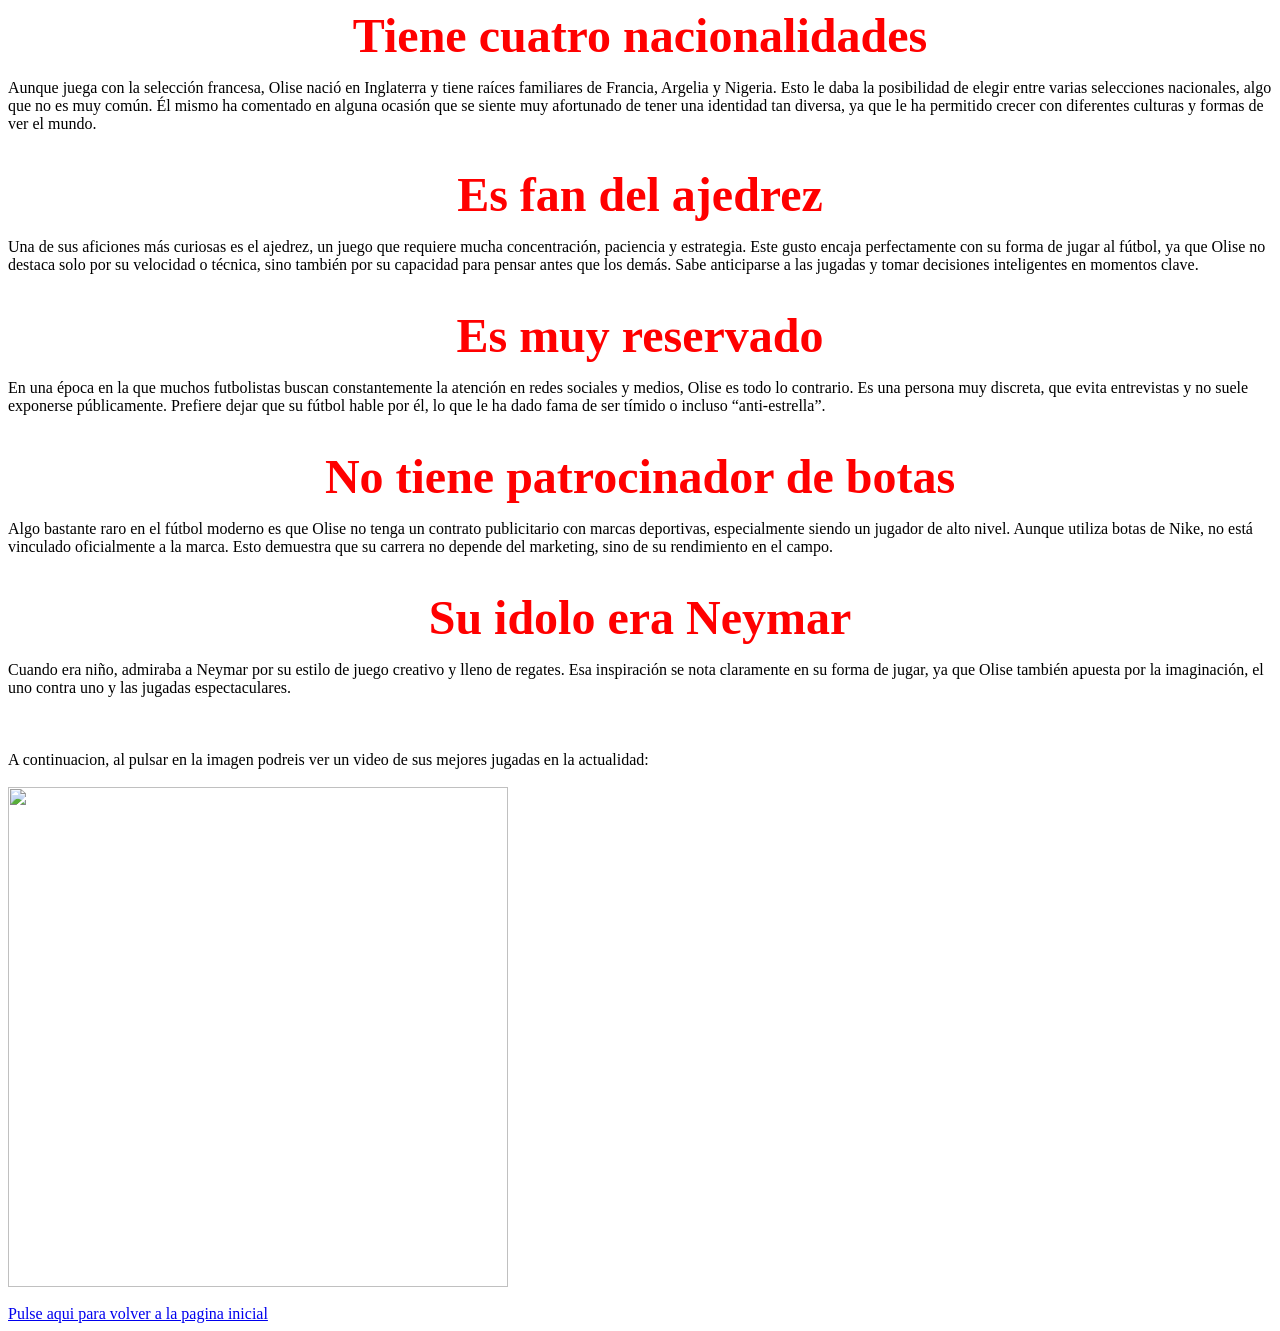
==== fanzone.html @ bca3d7e3 "Primera web" ====
<html>
<head>
<title>
Curiosidades
</title>
</head>
<body>
<font color="red" size="10">
<b>
<p align="center"> Tiene cuatro nacionalidades
</font color="red" size="10">
</p>
</b>
Aunque juega con la selección francesa, Olise nació en Inglaterra y tiene raíces familiares de Francia, Argelia y Nigeria. Esto le daba la posibilidad de elegir entre varias selecciones nacionales, algo que no es muy común. Él mismo ha comentado en alguna ocasión que se siente muy afortunado de tener una identidad tan diversa, ya que le ha permitido crecer con diferentes culturas y formas de ver el mundo.
<br></br>
<font color="red" size="10">
<b>
<p align="center"> Es fan del ajedrez
</font color="red" size="10">
</p>
</b>
Una de sus aficiones más curiosas es el ajedrez, un juego que requiere mucha concentración, paciencia y estrategia. Este gusto encaja perfectamente con su forma de jugar al fútbol, ya que Olise no destaca solo por su velocidad o técnica, sino también por su capacidad para pensar antes que los demás. Sabe anticiparse a las jugadas y tomar decisiones inteligentes en momentos clave.
<br></br>
<font color="red" size="10">
<b>
<p align="center"> Es muy reservado
</font color="red" size="10">
</p>
</b>
En una época en la que muchos futbolistas buscan constantemente la atención en redes sociales y medios, Olise es todo lo contrario. Es una persona muy discreta, que evita entrevistas y no suele exponerse públicamente. Prefiere dejar que su fútbol hable por él, lo que le ha dado fama de ser tímido o incluso “anti-estrella”.
<br></br>
<font color="red" size="10">
<b>
<p align="center"> No tiene patrocinador de botas
</font color="red" size="10">
</p>
</b>
Algo bastante raro en el fútbol moderno es que Olise no tenga un contrato publicitario con marcas deportivas, especialmente siendo un jugador de alto nivel. Aunque utiliza botas de Nike, no está vinculado oficialmente a la marca. Esto demuestra que su carrera no depende del marketing, sino de su rendimiento en el campo.
<br></br>
<font color="red" size="10">
<b>
<p align="center"> Su idolo era Neymar
</font color="red" size="10">
</p>
</b>
Cuando era niño, admiraba a Neymar por su estilo de juego creativo y lleno de regates. Esa inspiración se nota claramente en su forma de jugar, ya que Olise también apuesta por la imaginación, el uno contra uno y las jugadas espectaculares.
<br></br>
<br></br>
A continuacion, al pulsar en la imagen podreis ver un video de sus mejores jugadas en la actualidad:
<br></br>
<a href="https://www.youtube.com/watch?v=WwLtjKrTuns"> <img src="imagenes/123.jpg" size="3" width="500"> </a>

<br></br>
<a href="index.html">Pulse aqui para volver a la pagina inicial</a>
</body>
</html>
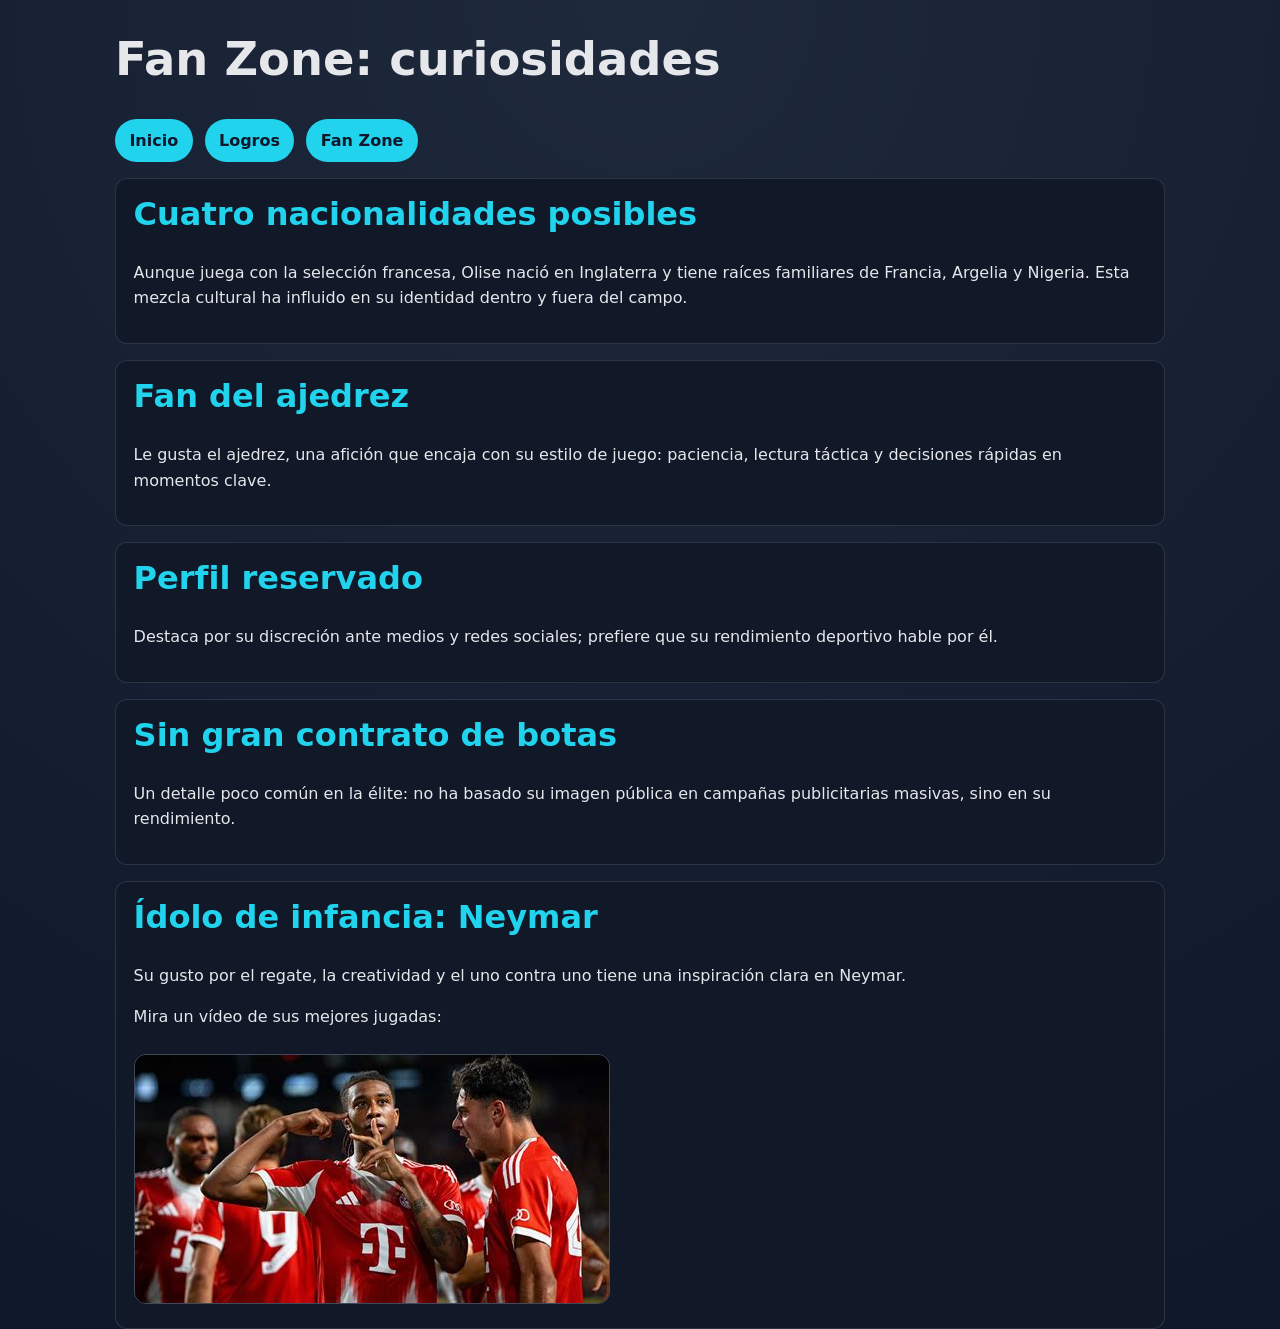
==== commit a32522fb: "Mejora general del diseño y contenido de la web" ====
--- a/fanzone.html
+++ b/fanzone.html
@@ -1,56 +1,50 @@
-<html>
+<!doctype html>
+<html lang="es">
 <head>
-<title>
-Curiosidades
-</title>
+  <meta charset="UTF-8">
+  <meta name="viewport" content="width=device-width, initial-scale=1.0">
+  <title>Michael Olise | Fan Zone</title>
+  <link rel="stylesheet" href="styles.css">
 </head>
 <body>
-<font color="red" size="10">
-<b>
-<p align="center"> Tiene cuatro nacionalidades
-</font color="red" size="10">
-</p>
-</b>
-Aunque juega con la selección francesa, Olise nació en Inglaterra y tiene raíces familiares de Francia, Argelia y Nigeria. Esto le daba la posibilidad de elegir entre varias selecciones nacionales, algo que no es muy común. Él mismo ha comentado en alguna ocasión que se siente muy afortunado de tener una identidad tan diversa, ya que le ha permitido crecer con diferentes culturas y formas de ver el mundo.
-<br></br>
-<font color="red" size="10">
-<b>
-<p align="center"> Es fan del ajedrez
-</font color="red" size="10">
-</p>
-</b>
-Una de sus aficiones más curiosas es el ajedrez, un juego que requiere mucha concentración, paciencia y estrategia. Este gusto encaja perfectamente con su forma de jugar al fútbol, ya que Olise no destaca solo por su velocidad o técnica, sino también por su capacidad para pensar antes que los demás. Sabe anticiparse a las jugadas y tomar decisiones inteligentes en momentos clave.
-<br></br>
-<font color="red" size="10">
-<b>
-<p align="center"> Es muy reservado
-</font color="red" size="10">
-</p>
-</b>
-En una época en la que muchos futbolistas buscan constantemente la atención en redes sociales y medios, Olise es todo lo contrario. Es una persona muy discreta, que evita entrevistas y no suele exponerse públicamente. Prefiere dejar que su fútbol hable por él, lo que le ha dado fama de ser tímido o incluso “anti-estrella”.
-<br></br>
-<font color="red" size="10">
-<b>
-<p align="center"> No tiene patrocinador de botas
-</font color="red" size="10">
-</p>
-</b>
-Algo bastante raro en el fútbol moderno es que Olise no tenga un contrato publicitario con marcas deportivas, especialmente siendo un jugador de alto nivel. Aunque utiliza botas de Nike, no está vinculado oficialmente a la marca. Esto demuestra que su carrera no depende del marketing, sino de su rendimiento en el campo.
-<br></br>
-<font color="red" size="10">
-<b>
-<p align="center"> Su idolo era Neymar
-</font color="red" size="10">
-</p>
-</b>
-Cuando era niño, admiraba a Neymar por su estilo de juego creativo y lleno de regates. Esa inspiración se nota claramente en su forma de jugar, ya que Olise también apuesta por la imaginación, el uno contra uno y las jugadas espectaculares.
-<br></br>
-<br></br>
-A continuacion, al pulsar en la imagen podreis ver un video de sus mejores jugadas en la actualidad:
-<br></br>
-<a href="https://www.youtube.com/watch?v=WwLtjKrTuns"> <img src="imagenes/123.jpg" size="3" width="500"> </a>
+  <header class="container">
+    <h1>Fan Zone: curiosidades</h1>
+    <nav>
+      <a class="nav-link" href="index.html">Inicio</a>
+      <a class="nav-link" href="logros.html">Logros</a>
+      <a class="nav-link" href="fanzone.html">Fan Zone</a>
+    </nav>
+  </header>
 
-<br></br>
-<a href="index.html">Pulse aqui para volver a la pagina inicial</a>
+  <main class="container grid">
+    <section class="card">
+      <h2>Cuatro nacionalidades posibles</h2>
+      <p>Aunque juega con la selección francesa, Olise nació en Inglaterra y tiene raíces familiares de Francia, Argelia y Nigeria. Esta mezcla cultural ha influido en su identidad dentro y fuera del campo.</p>
+    </section>
+
+    <section class="card">
+      <h2>Fan del ajedrez</h2>
+      <p>Le gusta el ajedrez, una afición que encaja con su estilo de juego: paciencia, lectura táctica y decisiones rápidas en momentos clave.</p>
+    </section>
+
+    <section class="card">
+      <h2>Perfil reservado</h2>
+      <p>Destaca por su discreción ante medios y redes sociales; prefiere que su rendimiento deportivo hable por él.</p>
+    </section>
+
+    <section class="card">
+      <h2>Sin gran contrato de botas</h2>
+      <p>Un detalle poco común en la élite: no ha basado su imagen pública en campañas publicitarias masivas, sino en su rendimiento.</p>
+    </section>
+
+    <section class="card">
+      <h2>Ídolo de infancia: Neymar</h2>
+      <p>Su gusto por el regate, la creatividad y el uno contra uno tiene una inspiración clara en Neymar.</p>
+      <p>Mira un vídeo de sus mejores jugadas:</p>
+      <a class="video-link" href="https://www.youtube.com/watch?v=WwLtjKrTuns" target="_blank" rel="noopener noreferrer">
+        <img src="imagenes/123.jpg" alt="Vídeo de mejores jugadas de Michael Olise">
+      </a>
+    </section>
+  </main>
 </body>
 </html>
--- a/styles.css
+++ b/styles.css
@@ -0,0 +1,54 @@
+:root {
+  --bg: #0f172a;
+  --panel: #111827;
+  --text: #e5e7eb;
+  --muted: #94a3b8;
+  --accent: #22d3ee;
+  --accent-2: #38bdf8;
+}
+* { box-sizing: border-box; }
+body {
+  margin: 0;
+  font-family: system-ui, -apple-system, Segoe UI, Roboto, Arial, sans-serif;
+  line-height: 1.6;
+  color: var(--text);
+  background: radial-gradient(circle at top, #1e293b, var(--bg));
+}
+.container { width: min(1050px, 92%); margin: 0 auto; }
+header { padding: 2rem 0 1rem; }
+nav { display: flex; gap: .75rem; flex-wrap: wrap; margin-top: 1rem; }
+.nav-link {
+  text-decoration: none;
+  color: #0f172a;
+  background: var(--accent);
+  padding: .55rem .9rem;
+  border-radius: 999px;
+  font-weight: 700;
+}
+.hero {
+  background: linear-gradient(135deg, rgba(34,211,238,.16), rgba(56,189,248,.08));
+  border: 1px solid rgba(148,163,184,.2);
+  border-radius: 16px;
+  padding: 1.5rem;
+}
+h1, h2 { line-height: 1.2; margin-top: 0; }
+h1 { font-size: clamp(2rem, 4vw, 2.9rem); }
+h2 { font-size: clamp(1.4rem, 2.8vw, 2rem); color: var(--accent); }
+.grid { display: grid; gap: 1rem; }
+.grid.two { grid-template-columns: repeat(auto-fit, minmax(250px, 1fr)); }
+.card {
+  background: var(--panel);
+  border: 1px solid rgba(148,163,184,.2);
+  border-radius: 12px;
+  padding: 1rem 1.1rem;
+}
+ul { margin: .4rem 0 0; padding-left: 1.2rem; }
+img {
+  max-width: 100%;
+  border-radius: 12px;
+  border: 1px solid rgba(148,163,184,.35);
+}
+.gallery { display: grid; gap: 1rem; grid-template-columns: repeat(auto-fit, minmax(280px, 1fr)); }
+.footer { padding: 2rem 0; color: var(--muted); }
+a { color: var(--accent-2); }
+.video-link { display: inline-block; margin-top: .5rem; }
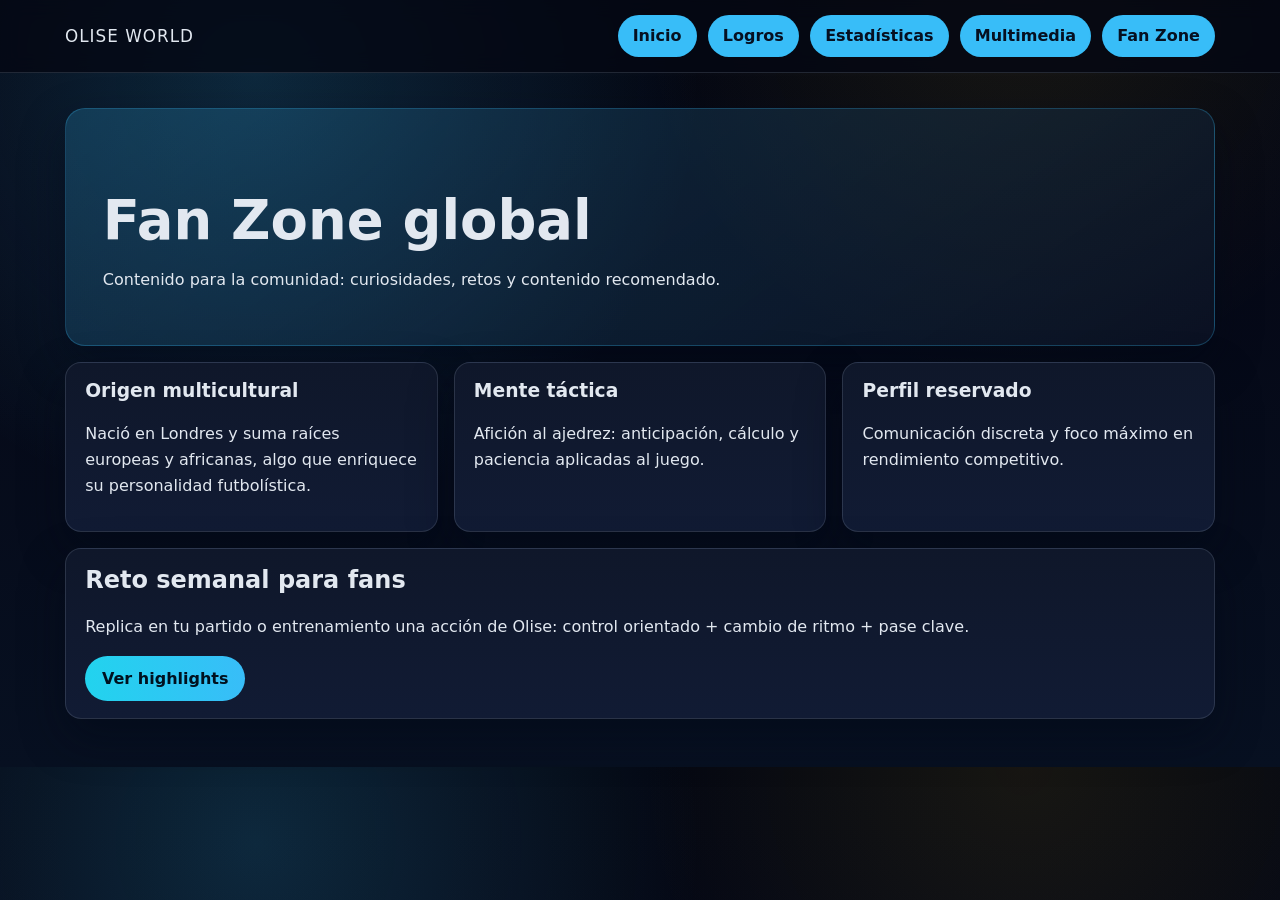
==== commit 6fcbae56: "Rediseña la web con experiencia premium y nuevas secciones" ====
--- a/fanzone.html
+++ b/fanzone.html
@@ -7,43 +7,35 @@
   <link rel="stylesheet" href="styles.css">
 </head>
 <body>
-  <header class="container">
-    <h1>Fan Zone: curiosidades</h1>
-    <nav>
-      <a class="nav-link" href="index.html">Inicio</a>
-      <a class="nav-link" href="logros.html">Logros</a>
-      <a class="nav-link" href="fanzone.html">Fan Zone</a>
-    </nav>
+  <header class="topbar">
+    <div class="container topbar-content">
+      <p class="logo">OLISE WORLD</p>
+      <nav>
+        <a class="nav-link" href="index.html">Inicio</a>
+        <a class="nav-link" href="logros.html">Logros</a>
+        <a class="nav-link" href="estadisticas.html">Estadísticas</a>
+        <a class="nav-link" href="multimedia.html">Multimedia</a>
+        <a class="nav-link" href="fanzone.html">Fan Zone</a>
+      </nav>
+    </div>
   </header>
 
   <main class="container grid">
-    <section class="card">
-      <h2>Cuatro nacionalidades posibles</h2>
-      <p>Aunque juega con la selección francesa, Olise nació en Inglaterra y tiene raíces familiares de Francia, Argelia y Nigeria. Esta mezcla cultural ha influido en su identidad dentro y fuera del campo.</p>
+    <section class="hero">
+      <h1>Fan Zone global</h1>
+      <p>Contenido para la comunidad: curiosidades, retos y contenido recomendado.</p>
+    </section>
+
+    <section class="grid three">
+      <article class="card"><h3>Origen multicultural</h3><p>Nació en Londres y suma raíces europeas y africanas, algo que enriquece su personalidad futbolística.</p></article>
+      <article class="card"><h3>Mente táctica</h3><p>Afición al ajedrez: anticipación, cálculo y paciencia aplicadas al juego.</p></article>
+      <article class="card"><h3>Perfil reservado</h3><p>Comunicación discreta y foco máximo en rendimiento competitivo.</p></article>
     </section>
 
     <section class="card">
-      <h2>Fan del ajedrez</h2>
-      <p>Le gusta el ajedrez, una afición que encaja con su estilo de juego: paciencia, lectura táctica y decisiones rápidas en momentos clave.</p>
-    </section>
-
-    <section class="card">
-      <h2>Perfil reservado</h2>
-      <p>Destaca por su discreción ante medios y redes sociales; prefiere que su rendimiento deportivo hable por él.</p>
-    </section>
-
-    <section class="card">
-      <h2>Sin gran contrato de botas</h2>
-      <p>Un detalle poco común en la élite: no ha basado su imagen pública en campañas publicitarias masivas, sino en su rendimiento.</p>
-    </section>
-
-    <section class="card">
-      <h2>Ídolo de infancia: Neymar</h2>
-      <p>Su gusto por el regate, la creatividad y el uno contra uno tiene una inspiración clara en Neymar.</p>
-      <p>Mira un vídeo de sus mejores jugadas:</p>
-      <a class="video-link" href="https://www.youtube.com/watch?v=WwLtjKrTuns" target="_blank" rel="noopener noreferrer">
-        <img src="imagenes/123.jpg" alt="Vídeo de mejores jugadas de Michael Olise">
-      </a>
+      <h2>Reto semanal para fans</h2>
+      <p>Replica en tu partido o entrenamiento una acción de Olise: control orientado + cambio de ritmo + pase clave.</p>
+      <a class="btn" href="https://www.youtube.com/watch?v=WwLtjKrTuns" target="_blank" rel="noopener noreferrer">Ver highlights</a>
     </section>
   </main>
 </body>
--- a/styles.css
+++ b/styles.css
@@ -1,54 +1,190 @@
 :root {
-  --bg: #0f172a;
-  --panel: #111827;
-  --text: #e5e7eb;
+  --bg: #050816;
+  --panel: #0f172a;
+  --panel-soft: #111b34;
+  --text: #e2e8f0;
   --muted: #94a3b8;
-  --accent: #22d3ee;
-  --accent-2: #38bdf8;
+  --accent: #38bdf8;
+  --accent-2: #22d3ee;
+  --gold: #facc15;
+  --shadow: 0 18px 45px rgba(2, 8, 23, 0.45);
 }
-* { box-sizing: border-box; }
+
+* {
+  box-sizing: border-box;
+}
+
+html {
+  scroll-behavior: smooth;
+}
+
 body {
   margin: 0;
-  font-family: system-ui, -apple-system, Segoe UI, Roboto, Arial, sans-serif;
+  font-family: "Inter", system-ui, -apple-system, Segoe UI, Roboto, Arial, sans-serif;
   line-height: 1.6;
   color: var(--text);
-  background: radial-gradient(circle at top, #1e293b, var(--bg));
+  background:
+    radial-gradient(circle at 20% 10%, rgba(56, 189, 248, 0.18), transparent 36%),
+    radial-gradient(circle at 80% 0%, rgba(250, 204, 21, 0.08), transparent 30%),
+    linear-gradient(180deg, #040712, var(--bg) 30%, #071021);
 }
-.container { width: min(1050px, 92%); margin: 0 auto; }
-header { padding: 2rem 0 1rem; }
-nav { display: flex; gap: .75rem; flex-wrap: wrap; margin-top: 1rem; }
+
+.container {
+  width: min(1150px, 92%);
+  margin: 0 auto;
+}
+
+.topbar {
+  position: sticky;
+  top: 0;
+  z-index: 20;
+  backdrop-filter: blur(10px);
+  background: rgba(4, 7, 18, 0.78);
+  border-bottom: 1px solid rgba(148, 163, 184, 0.2);
+}
+
+.topbar-content {
+  min-height: 72px;
+  display: flex;
+  align-items: center;
+  justify-content: space-between;
+  gap: 1rem;
+}
+
+.logo {
+  margin: 0;
+  font-size: 1.05rem;
+  letter-spacing: 0.06em;
+  text-transform: uppercase;
+}
+
+nav {
+  display: flex;
+  gap: 0.7rem;
+  flex-wrap: wrap;
+  justify-content: flex-end;
+}
+
 .nav-link {
   text-decoration: none;
-  color: #0f172a;
+  color: #061021;
   background: var(--accent);
-  padding: .55rem .9rem;
+  border: 1px solid rgba(56, 189, 248, 0.55);
+  padding: 0.48rem 0.88rem;
+  border-radius: 999px;
+  font-weight: 700;
+  transition: transform 0.2s ease, box-shadow 0.2s ease;
+}
+
+.nav-link:hover {
+  transform: translateY(-1px);
+  box-shadow: 0 10px 20px rgba(56, 189, 248, 0.25);
+}
+
+main {
+  padding: 2.2rem 0 3rem;
+}
+
+.hero {
+  background: linear-gradient(145deg, rgba(56, 189, 248, 0.2), rgba(15, 23, 42, 0.58));
+  border: 1px solid rgba(56, 189, 248, 0.26);
+  border-radius: 20px;
+  padding: clamp(1.4rem, 3vw, 2.3rem);
+  box-shadow: var(--shadow);
+}
+
+.hero h1 {
+  font-size: clamp(2rem, 4.4vw, 3.4rem);
+  line-height: 1.1;
+  margin-bottom: 0.5rem;
+}
+
+.badge {
+  display: inline-flex;
+  align-items: center;
+  gap: 0.45rem;
+  padding: 0.35rem 0.75rem;
+  border-radius: 999px;
+  background: rgba(250, 204, 21, 0.12);
+  border: 1px solid rgba(250, 204, 21, 0.4);
+  color: #fde68a;
+  font-weight: 700;
+  font-size: 0.85rem;
+}
+
+.grid { display: grid; gap: 1rem; }
+.grid.two { grid-template-columns: repeat(auto-fit, minmax(260px, 1fr)); }
+.grid.three { grid-template-columns: repeat(auto-fit, minmax(220px, 1fr)); }
+
+.card {
+  background: linear-gradient(180deg, var(--panel), var(--panel-soft));
+  border: 1px solid rgba(148, 163, 184, 0.2);
+  border-radius: 16px;
+  padding: 1.05rem 1.2rem;
+  box-shadow: var(--shadow);
+}
+
+.card h2,
+.card h3 {
+  margin-top: 0;
+  line-height: 1.2;
+}
+
+.stat {
+  font-size: 2rem;
+  line-height: 1;
+  font-weight: 800;
+  color: var(--gold);
+  margin: 0.4rem 0;
+}
+
+.timeline {
+  border-left: 2px solid rgba(56, 189, 248, 0.4);
+  padding-left: 1rem;
+}
+
+.timeline li {
+  margin: 0.6rem 0;
+}
+
+ul { margin: 0.45rem 0 0; padding-left: 1.1rem; }
+
+img {
+  max-width: 100%;
+  height: auto;
+  border-radius: 14px;
+  border: 1px solid rgba(148, 163, 184, 0.35);
+}
+
+.gallery { display: grid; gap: 1rem; grid-template-columns: repeat(auto-fit, minmax(250px, 1fr)); }
+
+.btn {
+  display: inline-block;
+  text-decoration: none;
+  color: #00111f;
+  background: linear-gradient(90deg, var(--accent-2), var(--accent));
+  padding: 0.6rem 1.05rem;
   border-radius: 999px;
   font-weight: 700;
 }
-.hero {
-  background: linear-gradient(135deg, rgba(34,211,238,.16), rgba(56,189,248,.08));
-  border: 1px solid rgba(148,163,184,.2);
-  border-radius: 16px;
-  padding: 1.5rem;
+
+.footer {
+  border-top: 1px solid rgba(148, 163, 184, 0.25);
+  color: var(--muted);
+  padding: 2rem 0;
 }
-h1, h2 { line-height: 1.2; margin-top: 0; }
-h1 { font-size: clamp(2rem, 4vw, 2.9rem); }
-h2 { font-size: clamp(1.4rem, 2.8vw, 2rem); color: var(--accent); }
-.grid { display: grid; gap: 1rem; }
-.grid.two { grid-template-columns: repeat(auto-fit, minmax(250px, 1fr)); }
-.card {
-  background: var(--panel);
-  border: 1px solid rgba(148,163,184,.2);
-  border-radius: 12px;
-  padding: 1rem 1.1rem;
+
+a { color: var(--accent-2); }
+
+@media (max-width: 650px) {
+  .topbar-content {
+    flex-direction: column;
+    justify-content: center;
+    align-items: flex-start;
+    padding: 0.8rem 0;
+  }
+
+  nav {
+    justify-content: flex-start;
+  }
 }
-ul { margin: .4rem 0 0; padding-left: 1.2rem; }
-img {
-  max-width: 100%;
-  border-radius: 12px;
-  border: 1px solid rgba(148,163,184,.35);
-}
-.gallery { display: grid; gap: 1rem; grid-template-columns: repeat(auto-fit, minmax(280px, 1fr)); }
-.footer { padding: 2rem 0; color: var(--muted); }
-a { color: var(--accent-2); }
-.video-link { display: inline-block; margin-top: .5rem; }
